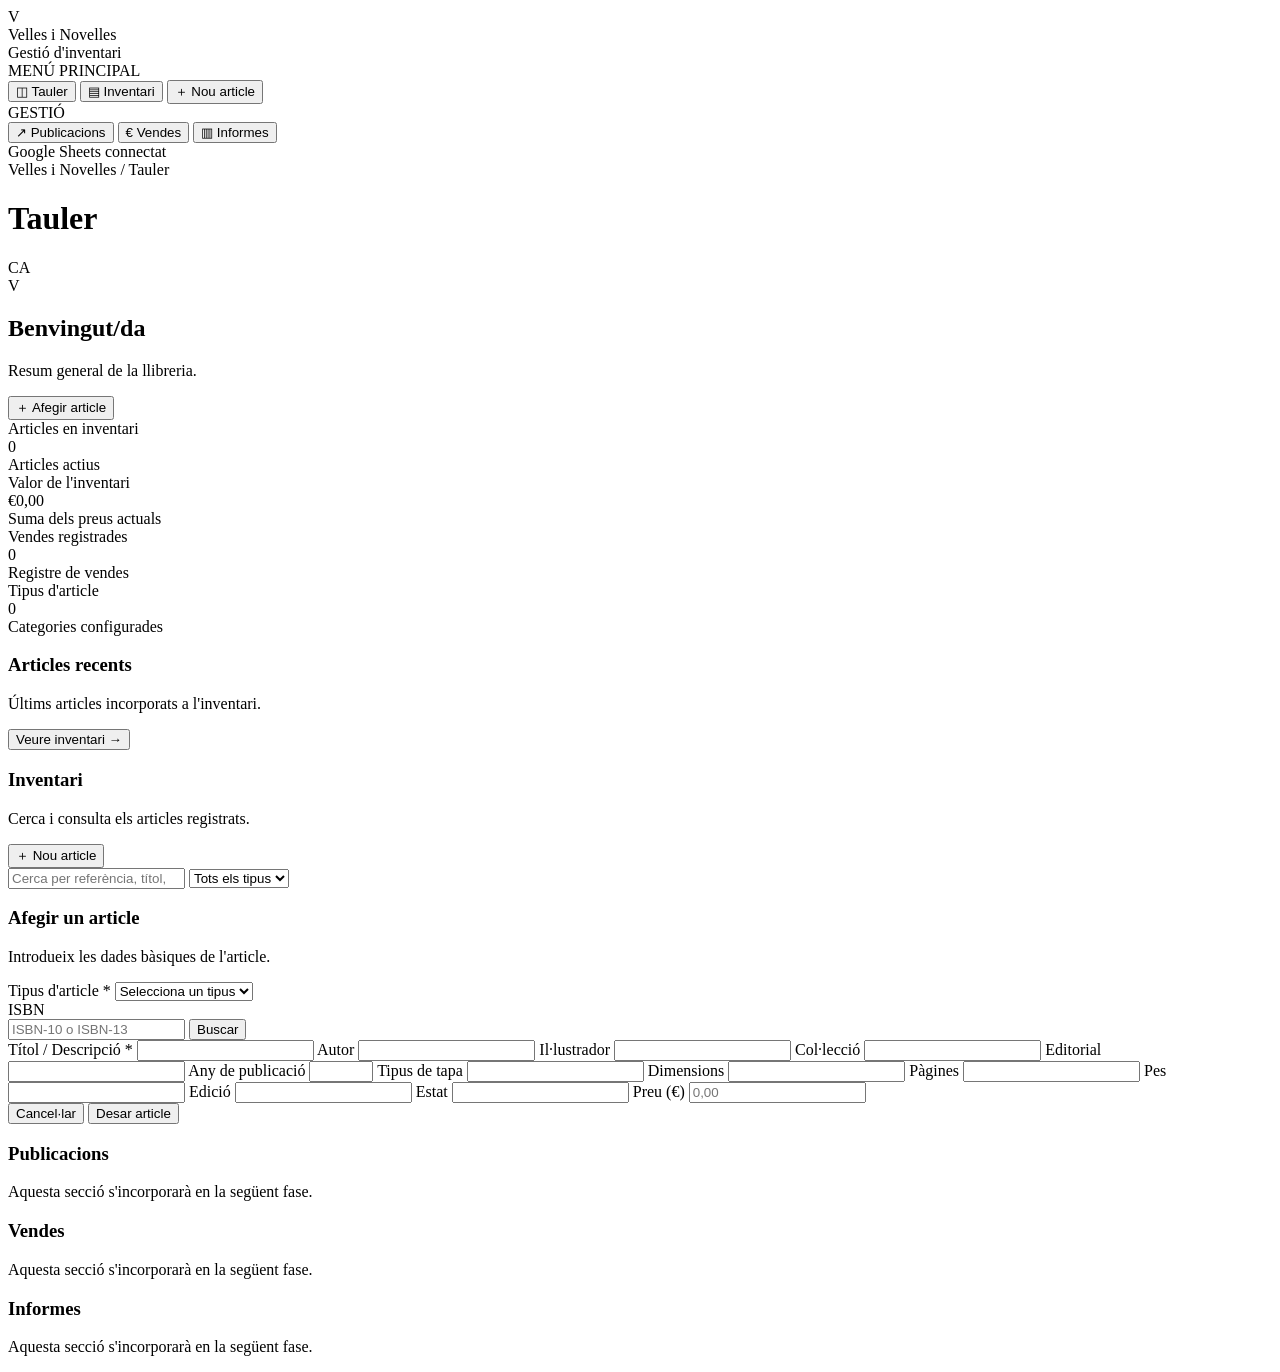
==== boekhandel-dev/Index.html @ a7af3a43 "Add Apps Script development project" ====
<!DOCTYPE html>
<html>
<head>
  <base target="_top">
  <?!= include('Styles'); ?>
</head>
<body>
  <div class="app-shell">

    <aside class="sidebar">
      <div class="brand">
        <div class="brand-mark">V</div>
        <div>
          <div class="brand-name" data-i18n="appName">Velles i Novelles</div>
          <div class="brand-subtitle" data-i18n="appSubtitle">Gestió d'inventari</div>
        </div>
      </div>

      <div class="nav-label" data-i18n="mainMenu">MENÚ PRINCIPAL</div>

      <button class="nav-item active" data-page="dashboard">
        <span class="nav-icon">◫</span>
        <span data-i18n="dashboard">Tauler</span>
      </button>

      <button class="nav-item" data-page="inventory">
        <span class="nav-icon">▤</span>
        <span data-i18n="inventory">Inventari</span>
      </button>

      <button class="nav-item" data-page="new-item">
        <span class="nav-icon">＋</span>
        <span data-i18n="newItem">Nou article</span>
      </button>

      <div class="nav-label nav-label-spaced" data-i18n="management">GESTIÓ</div>

      <button class="nav-item" data-page="publications">
        <span class="nav-icon">↗</span>
        <span data-i18n="publications">Publicacions</span>
      </button>

      <button class="nav-item" data-page="sales">
        <span class="nav-icon">€</span>
        <span data-i18n="sales">Vendes</span>
      </button>

      <button class="nav-item" data-page="reports">
        <span class="nav-icon">▥</span>
        <span data-i18n="reports">Informes</span>
      </button>

      <div class="sidebar-footer">
        <div class="connection-dot"></div>
        <span data-i18n="connected">Google Sheets connectat</span>
      </div>
    </aside>

    <main class="main-area">
      <header class="topbar">
        <div>
          <div class="breadcrumb">Velles i Novelles / <span id="breadcrumb-page">Tauler</span></div>
          <h1 id="page-title">Tauler</h1>
        </div>
        <div class="topbar-right">
          <span class="language-tag">CA</span>
          <div class="avatar">V</div>
        </div>
      </header>

      <div id="message-area"></div>

      <section id="dashboard-page" class="page">
        <div class="welcome">
          <div>
            <h2>Benvingut/da</h2>
            <p>Resum general de la llibreria.</p>
          </div>
          <button class="primary-button" onclick="startNewItem()">
            ＋ Afegir article
          </button>
        </div>

        <div class="stats-grid">
          <div class="stat-card">
            <div class="stat-label">Articles en inventari</div>
            <div class="stat-value" id="stat-items">0</div>
            <div class="stat-note">Articles actius</div>
          </div>

          <div class="stat-card">
            <div class="stat-label">Valor de l'inventari</div>
            <div class="stat-value" id="stat-value">€0,00</div>
            <div class="stat-note">Suma dels preus actuals</div>
          </div>

          <div class="stat-card">
            <div class="stat-label">Vendes registrades</div>
            <div class="stat-value" id="stat-sales">0</div>
            <div class="stat-note">Registre de vendes</div>
          </div>

          <div class="stat-card">
            <div class="stat-label">Tipus d'article</div>
            <div class="stat-value" id="stat-types">0</div>
            <div class="stat-note">Categories configurades</div>
          </div>
        </div>

        <div class="content-card">
          <div class="card-heading">
            <div>
              <h3>Articles recents</h3>
              <p>Últims articles incorporats a l'inventari.</p>
            </div>
            <button class="text-button" onclick="showPage('inventory')">
              Veure inventari →
            </button>
          </div>

          <div id="recent-items"></div>
        </div>
      </section>

      <section id="inventory-page" class="page hidden">
        <div class="content-card">
          <div class="card-heading">
            <div>
              <h3>Inventari</h3>
              <p>Cerca i consulta els articles registrats.</p>
            </div>
            <button class="primary-button" onclick="startNewItem()">
              ＋ Nou article
            </button>
          </div>

          <div class="search-row inventory-filters">
            <input
              id="inventory-search"
              type="search"
              placeholder="Cerca per referència, títol, autor o ISBN..."
              oninput="renderInventory()"
            >
            <select id="inventory-type-filter" onchange="renderInventory()">
              <option value="">Tots els tipus</option>
            </select>
          </div>

          <div id="inventory-table"></div>
        </div>
      </section>

      <section id="new-item-page" class="page hidden">
        <div class="content-card form-card">
          <div class="card-heading">
            <div>
              <h3 id="form-heading">Afegir un article</h3>
              <p id="form-description">Introdueix les dades bàsiques de l'article.</p>
            </div>
          </div>

          <div id="reference-warning" class="notice hidden"></div>

          <form id="item-form" onsubmit="submitItem(event)">
            <div class="form-grid">
              <label class="field">
                <span>Tipus d'article *</span>
                <select id="item_type_id" required>
                  <option value="">Selecciona un tipus</option>
                </select>
              </label>

              <div class="field">
                <label for="isbn">ISBN</label>
                <div class="isbn-lookup-row">
                  <input
                    type="text"
                    id="isbn"
                    name="isbn"
                    placeholder="ISBN-10 o ISBN-13"
                  >
                  <button type="button" id="lookup_isbn_button">
                  Buscar
                  </button>
                  <span id="isbn_lookup_message" class="field-error hidden"></span>
                </div>

              </div>

              <label class="field">
                <span>Títol / Descripció *</span>
                <input id="title" required>
              </label>

              <label class="field">
                <span>Autor</span>
                <input id="author">
              </label>

              <label class="field">
                <span>Il·lustrador</span>
                <input id="illustrator">
              </label>

              <label class="field">
                <span>Col·lecció</span>
                <input id="collection">
              </label>

              <label class="field">
                <span>Editorial</span>
                <input id="publisher">
              </label>

              <label class="field">
                <span>Any de publicació</span>
                <input id="publication_year" type="number" min="0" max="2100">
              </label>

              <label class="field">
                <span>Tipus de tapa</span>
                <input id="cover_type">
              </label>

              <label class="field">
                <span>Dimensions</span>
                <input id="dimensions">
              </label>

              <label class="field">
                <span>Pàgines</span>
                <input id="pages">
              </label>

              <label class="field">
                <span>Pes</span>
                <input id="weight">
              </label>

              <label class="field">
                <span>Edició</span>
                <input id="edition">
              </label>

              <label class="field">
                <span>Estat</span>
                <input id="condition">
              </label>

              <label class="field">
                <span>Preu (€)</span>
                <input id="asking_price" type="text" inputmode="decimal" placeholder="0,00" autocomplete="off">
                <span id="asking_price_error" class="field-error hidden"></span>
              </label>
            </div>

            <div class="form-actions">
              <button type="button" class="secondary-button"
                onclick="showPage('inventory')">
                Cancel·lar
              </button>
              <button type="submit" class="primary-button" id="save-button">
                Desar article
              </button>
            </div>
          </form>
        </div>
      </section>

      <section id="publications-page" class="page hidden">
        <div class="content-card">
          <h3>Publicacions</h3>
          <p>Aquesta secció s'incorporarà en la següent fase.</p>
        </div>
      </section>

      <section id="sales-page" class="page hidden">
        <div class="content-card">
          <h3>Vendes</h3>
          <p>Aquesta secció s'incorporarà en la següent fase.</p>
        </div>
      </section>

      <section id="reports-page" class="page hidden">
        <div class="content-card">
          <h3>Informes</h3>
          <p>Aquesta secció s'incorporarà en la següent fase.</p>
        </div>
      </section>
    </main>
  </div>

  <?!= include('Client'); ?>
</body>
</html>
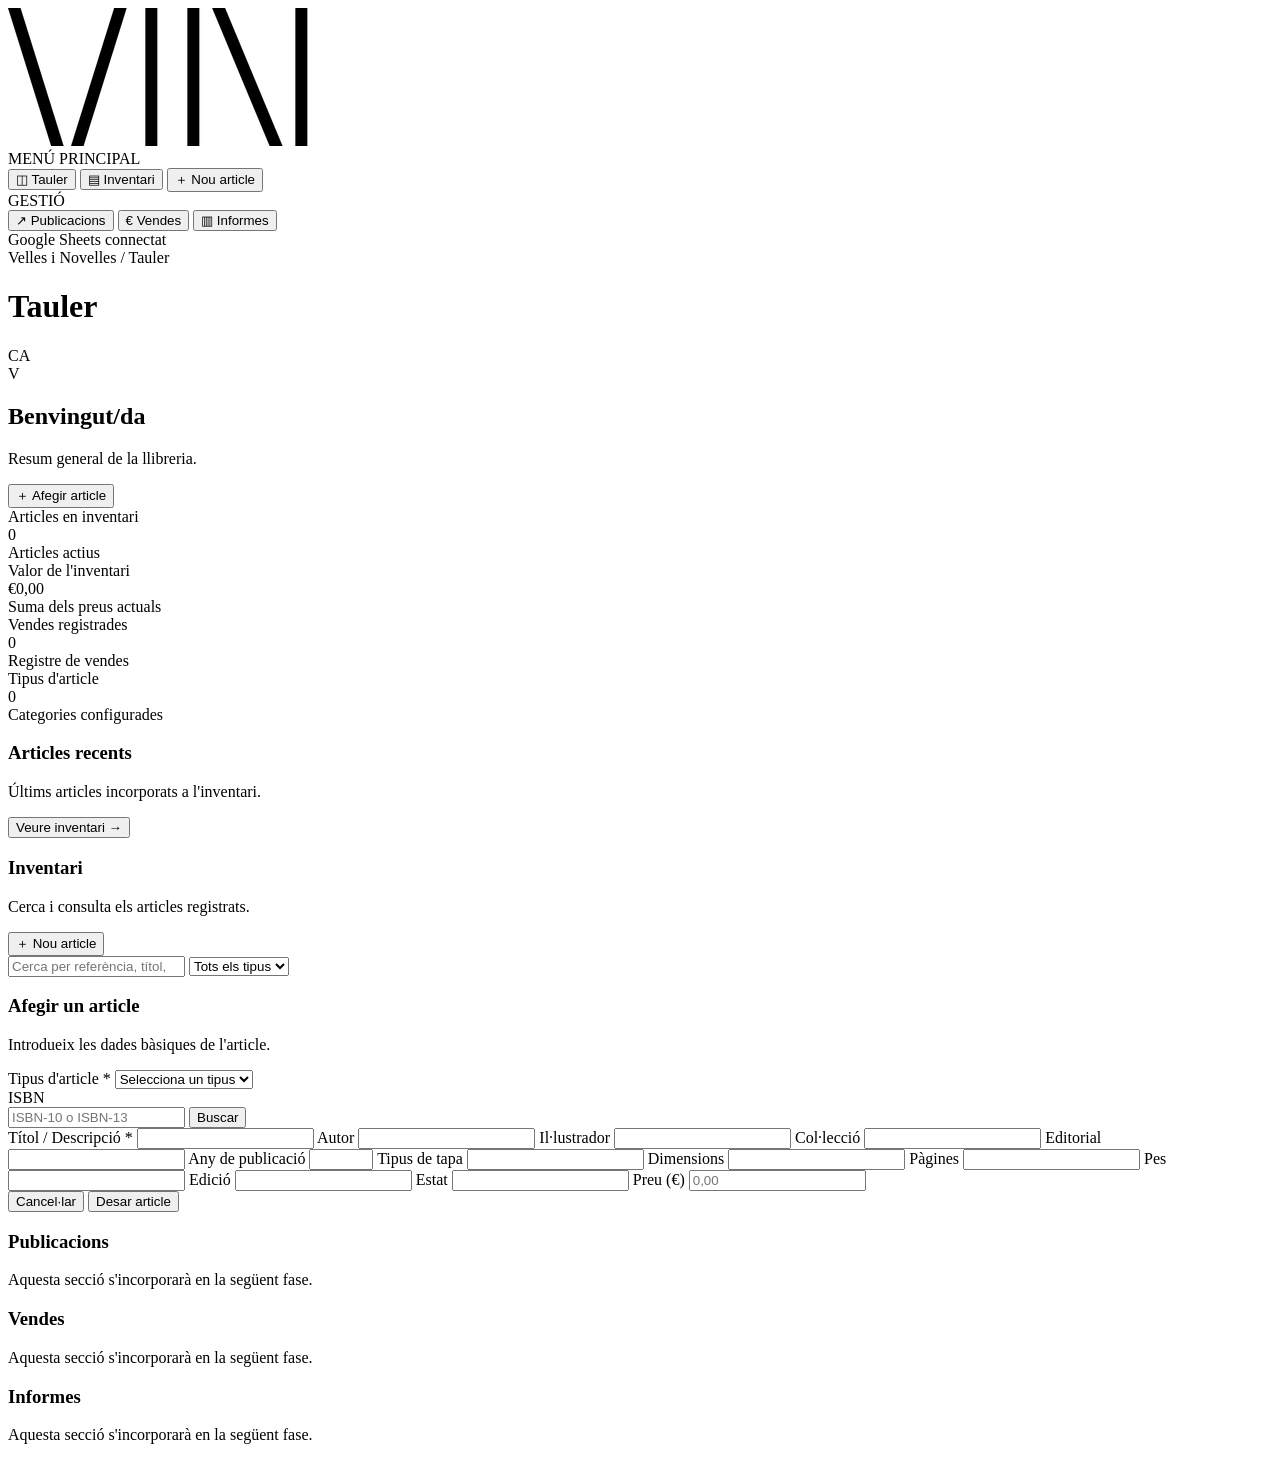
==== commit dfe0f5ae: "Add Velles i Novelles logo" ====
--- a/boekhandel-dev/Index.html
+++ b/boekhandel-dev/Index.html
@@ -10,11 +10,11 @@
 
     <aside class="sidebar">
       <div class="brand">
-        <div class="brand-mark">V</div>
-        <div>
-          <div class="brand-name" data-i18n="appName">Velles i Novelles</div>
-          <div class="brand-subtitle" data-i18n="appSubtitle">Gestió d'inventari</div>
-        </div>
+        <img
+          class="brand-logo"
+          src="[data-uri]"
+          alt="Velles i Novelles"
+        >
       </div>
 
       <div class="nav-label" data-i18n="mainMenu">MENÚ PRINCIPAL</div>
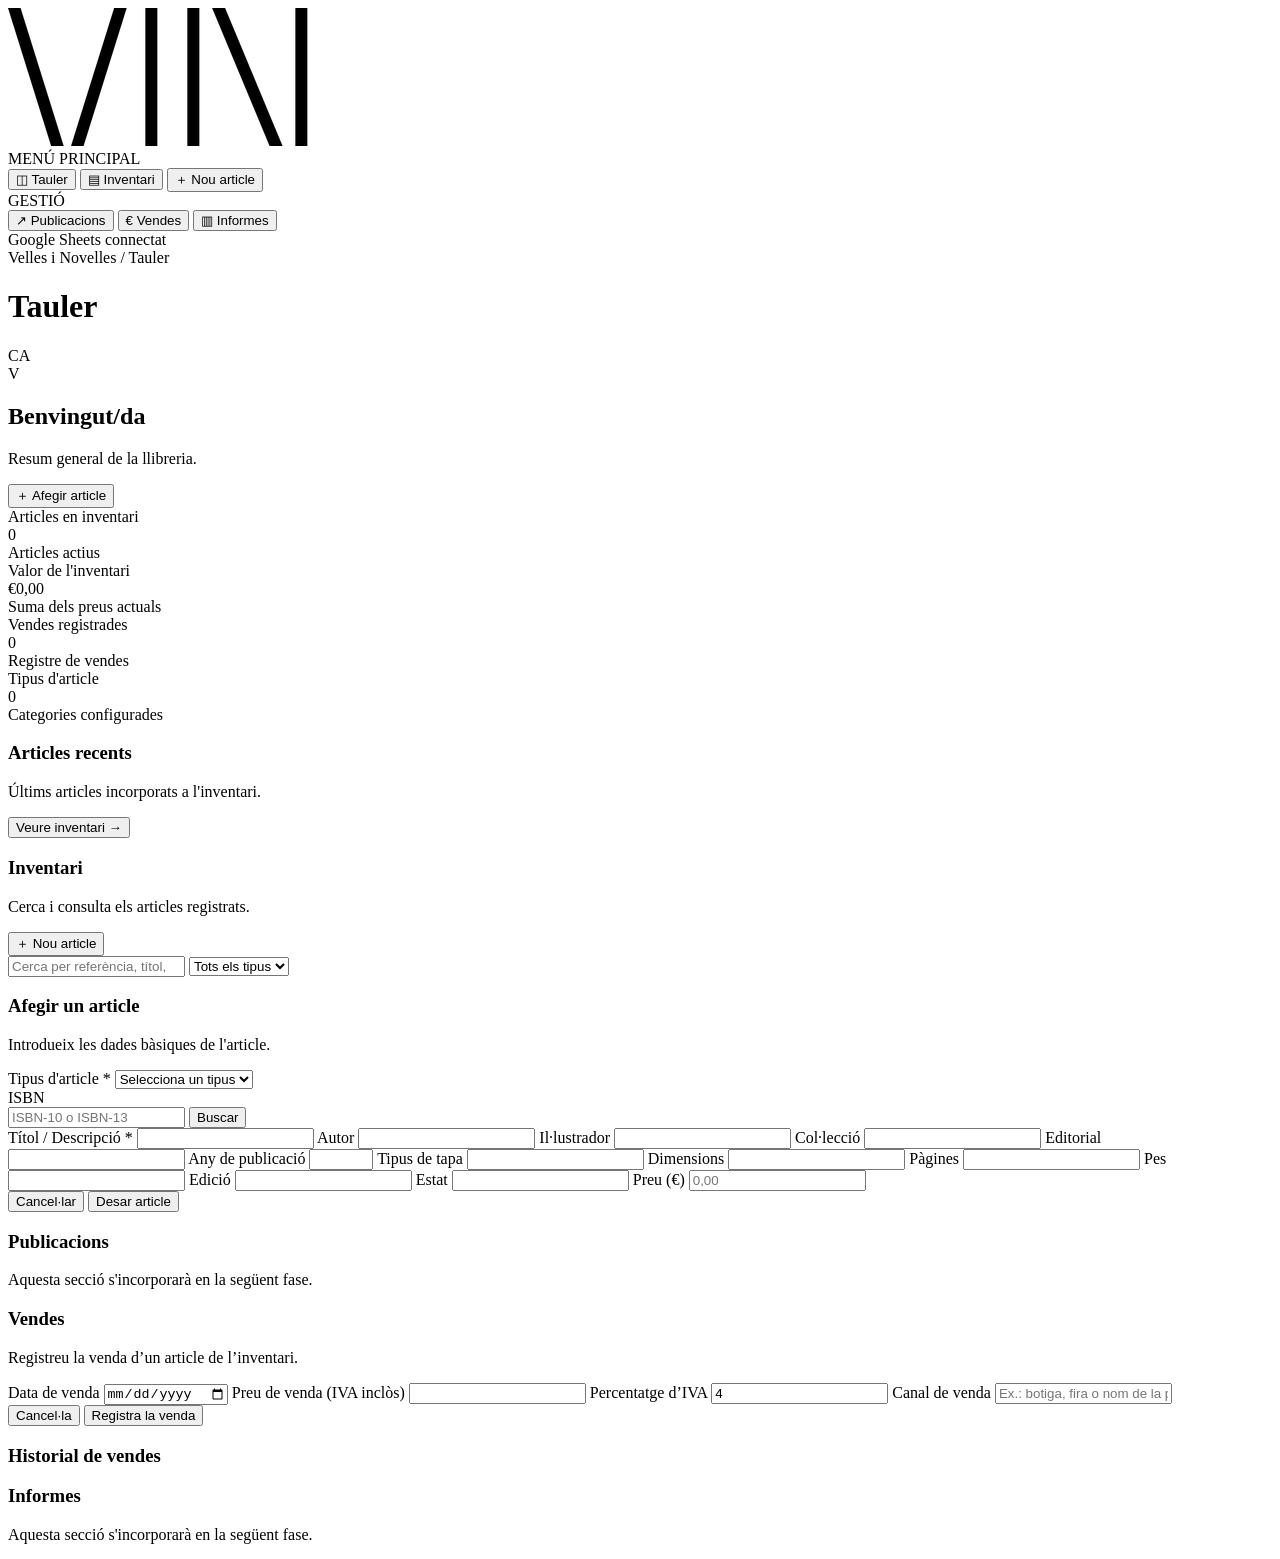
==== commit 40db8263: "Build sales module with VAT and channel tracking" ====
--- a/boekhandel-dev/Index.html
+++ b/boekhandel-dev/Index.html
@@ -275,10 +275,52 @@
         </div>
       </section>
 
-      <section id="sales-page" class="page hidden">
-        <div class="content-card">
-          <h3>Vendes</h3>
-          <p>Aquesta secció s'incorporarà en la següent fase.</p>
+<section id="sales-page" class="page hidden">
+        <div class="content-card">
+          <div class="card-heading">
+            <div>
+              <h3 data-i18n="sales">Vendes</h3>
+              <p data-i18n="saleIntro">Registreu la venda d’un article de l’inventari.</p>
+            </div>
+          </div>
+        </div>
+
+        <div id="sale-form-container" class="content-card sale-form-card hidden">
+          <div id="sale-item-summary" class="notice"></div>
+          <form id="sale-form">
+            <input id="sale-item-id" type="hidden">
+            <div class="form-grid">
+              <label class="field">
+                <span data-i18n="saleDate">Data de venda</span>
+                <input id="sale-date" type="date" required>
+              </label>
+              <label class="field">
+                <span data-i18n="saleGross">Preu de venda (IVA inclòs)</span>
+                <input id="sale-gross-price" type="text" inputmode="decimal" required>
+              </label>
+              <label class="field">
+                <span data-i18n="vatRateLabel">Percentatge d’IVA</span>
+                <input id="sale-vat-rate" type="text" inputmode="decimal" value="4" required>
+              </label>
+              <label class="field">
+                <span data-i18n="salesChannel">Canal de venda</span>
+                <input id="sale-channel" type="text" data-i18n-placeholder="salesChannelPlaceholder" placeholder="Ex.: botiga, fira o nom de la plataforma" maxlength="120" required>
+              </label>
+            </div>
+            <div class="form-actions">
+              <button id="cancel-sale-button" class="secondary-button" type="button" data-i18n="cancel">Cancel·la</button>
+              <button id="save-sale-button" class="primary-button" type="submit" data-i18n="saleSave">Registra la venda</button>
+            </div>
+          </form>
+        </div>
+
+        <div class="content-card">
+          <div class="card-heading">
+            <div>
+              <h3 data-i18n="saleHistory">Historial de vendes</h3>
+            </div>
+          </div>
+          <div id="sales-history-table"></div>
         </div>
       </section>
 
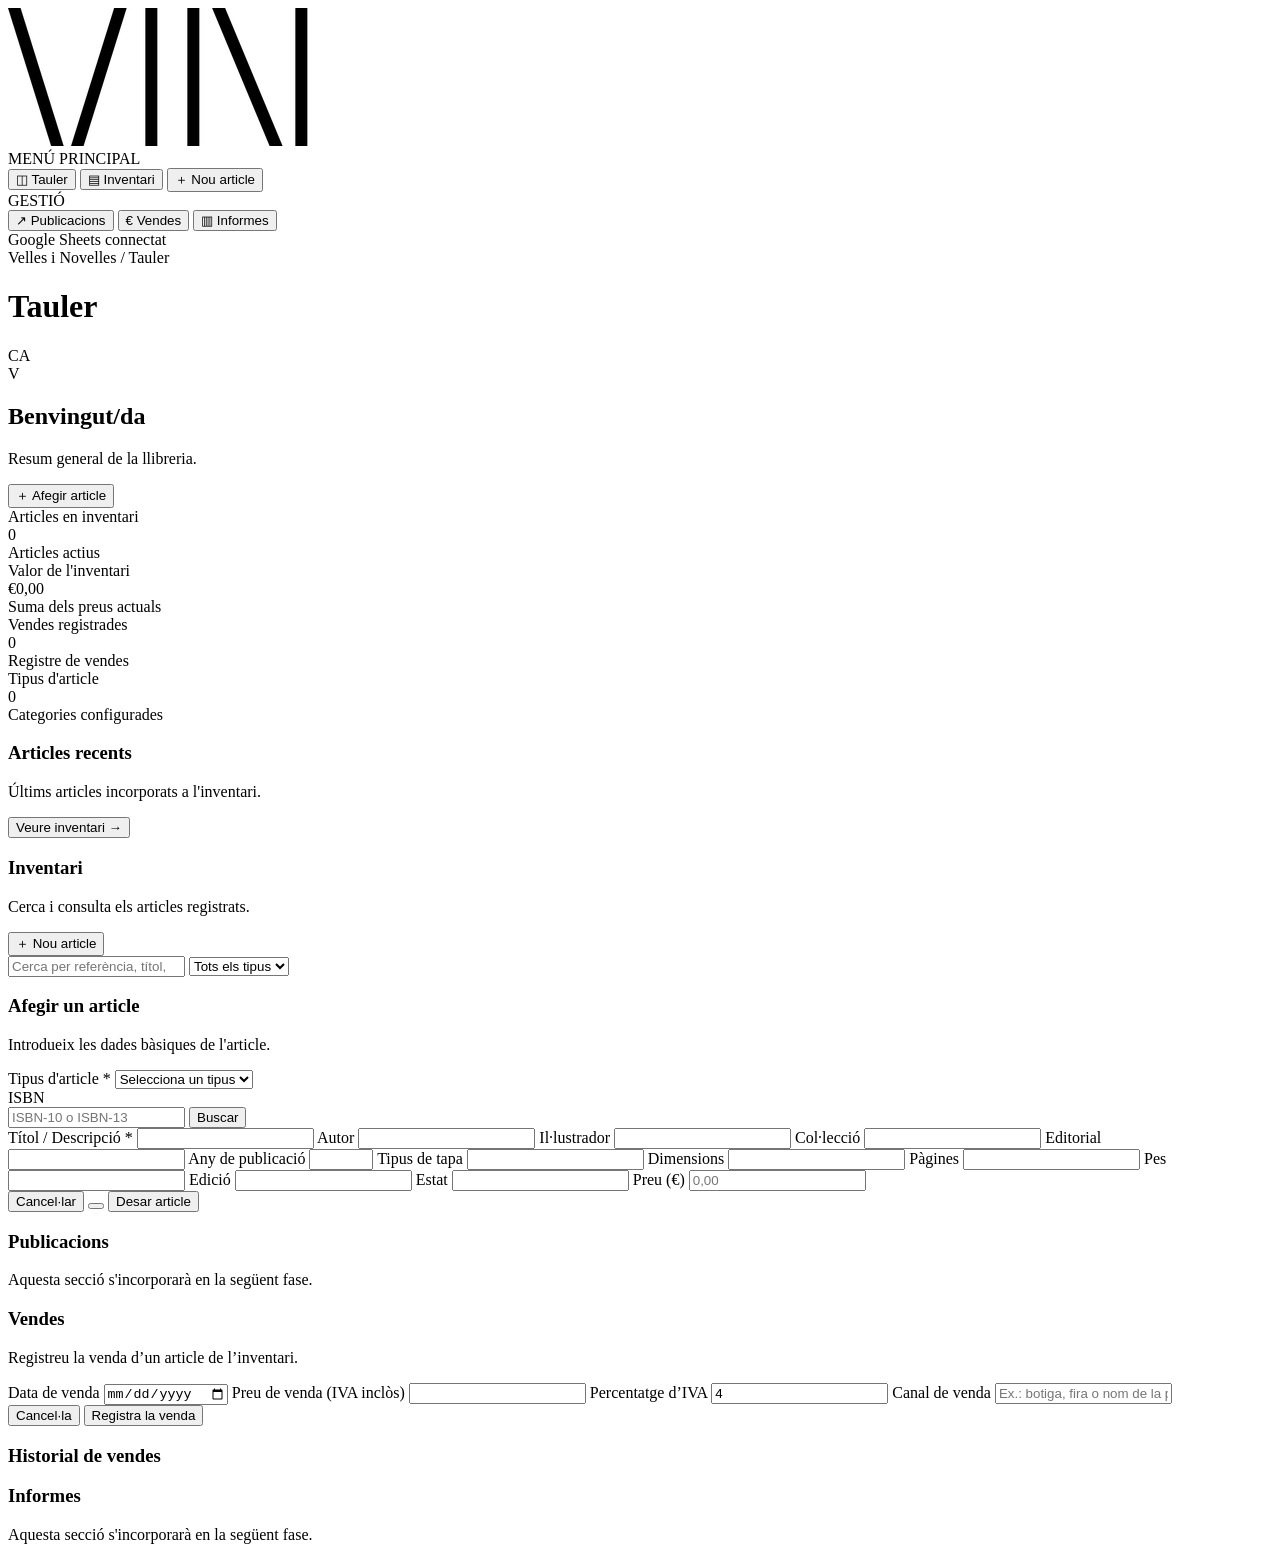
==== commit 23aad69d: "Add sale action to item editor" ====
--- a/boekhandel-dev/Index.html
+++ b/boekhandel-dev/Index.html
@@ -260,7 +260,8 @@
                 onclick="showPage('inventory')">
                 Cancel·lar
               </button>
-              <button type="submit" class="primary-button" id="save-button">
+              <button type="button" class="secondary-button hidden" id="sell-item-button"></button>
+        <button type="submit" class="primary-button" id="save-button">
                 Desar article
               </button>
             </div>
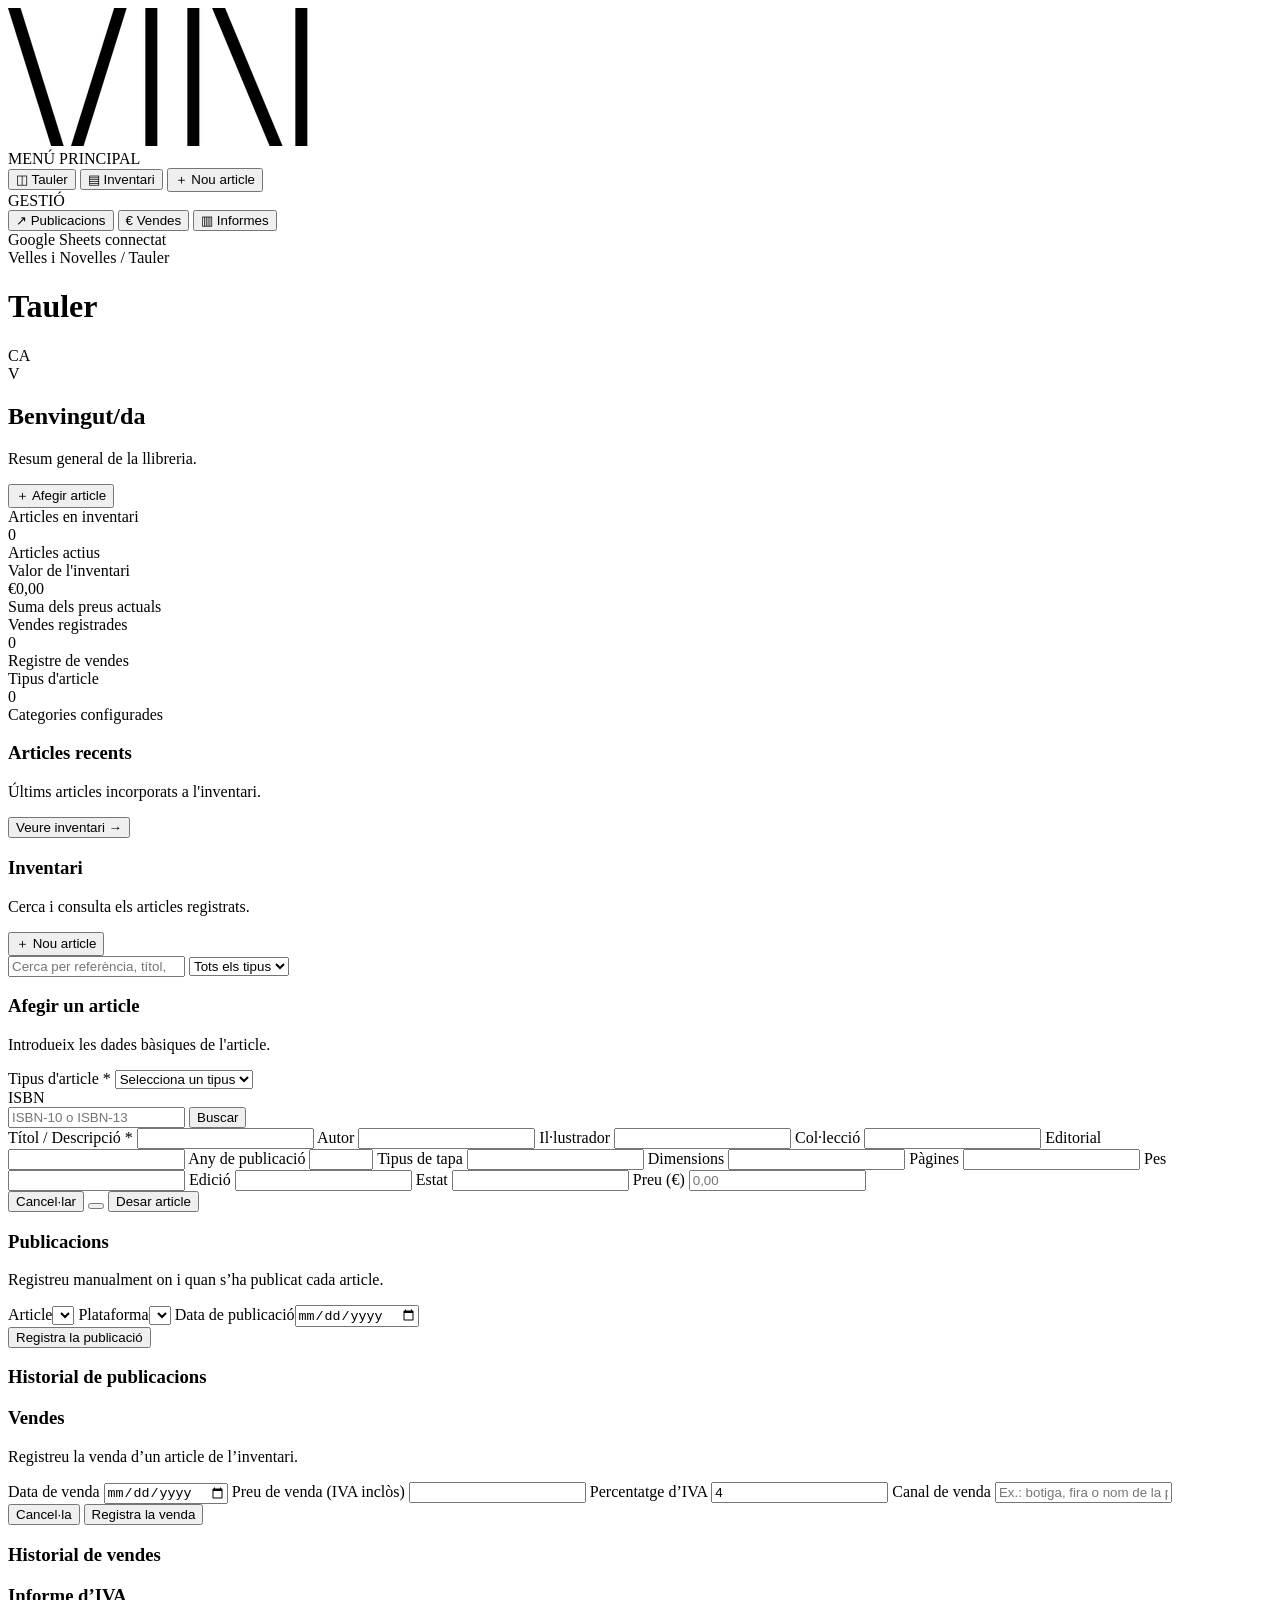
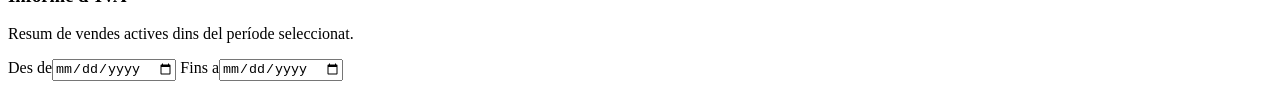
==== commit 9a482776: "Add manual publications and VAT reports" ====
--- a/boekhandel-dev/Index.html
+++ b/boekhandel-dev/Index.html
@@ -271,8 +271,17 @@
 
       <section id="publications-page" class="page hidden">
         <div class="content-card">
-          <h3>Publicacions</h3>
-          <p>Aquesta secció s'incorporarà en la següent fase.</p>
+          <div class="card-heading"><div><h3>Publicacions</h3><p>Registreu manualment on i quan s’ha publicat cada article.</p></div></div>
+          <form id="publication-form">
+            <div class="form-grid">
+              <label class="field"><span>Article</span><select id="publication-item" required></select></label>
+              <label class="field"><span>Plataforma</span><select id="publication-platform" required></select></label>
+              <label class="field"><span>Data de publicació</span><input id="publication-date" type="date" required></label>
+            </div>
+            <div class="form-actions"><button id="save-publication-button" class="primary-button" type="submit">Registra la publicació</button></div>
+          </form>
+        </div>
+        <div class="content-card"><h3>Historial de publicacions</h3><div id="publications-table"></div>
         </div>
       </section>
 
@@ -327,8 +336,13 @@
 
       <section id="reports-page" class="page hidden">
         <div class="content-card">
-          <h3>Informes</h3>
-          <p>Aquesta secció s'incorporarà en la següent fase.</p>
+          <h3>Informe d’IVA</h3>
+          <p>Resum de vendes actives dins del període seleccionat.</p>
+          <div class="form-grid report-filters">
+            <label class="field"><span>Des de</span><input id="report-from" type="date"></label>
+            <label class="field"><span>Fins a</span><input id="report-to" type="date"></label>
+          </div>
+          <div id="vat-report"></div>
         </div>
       </section>
     </main>
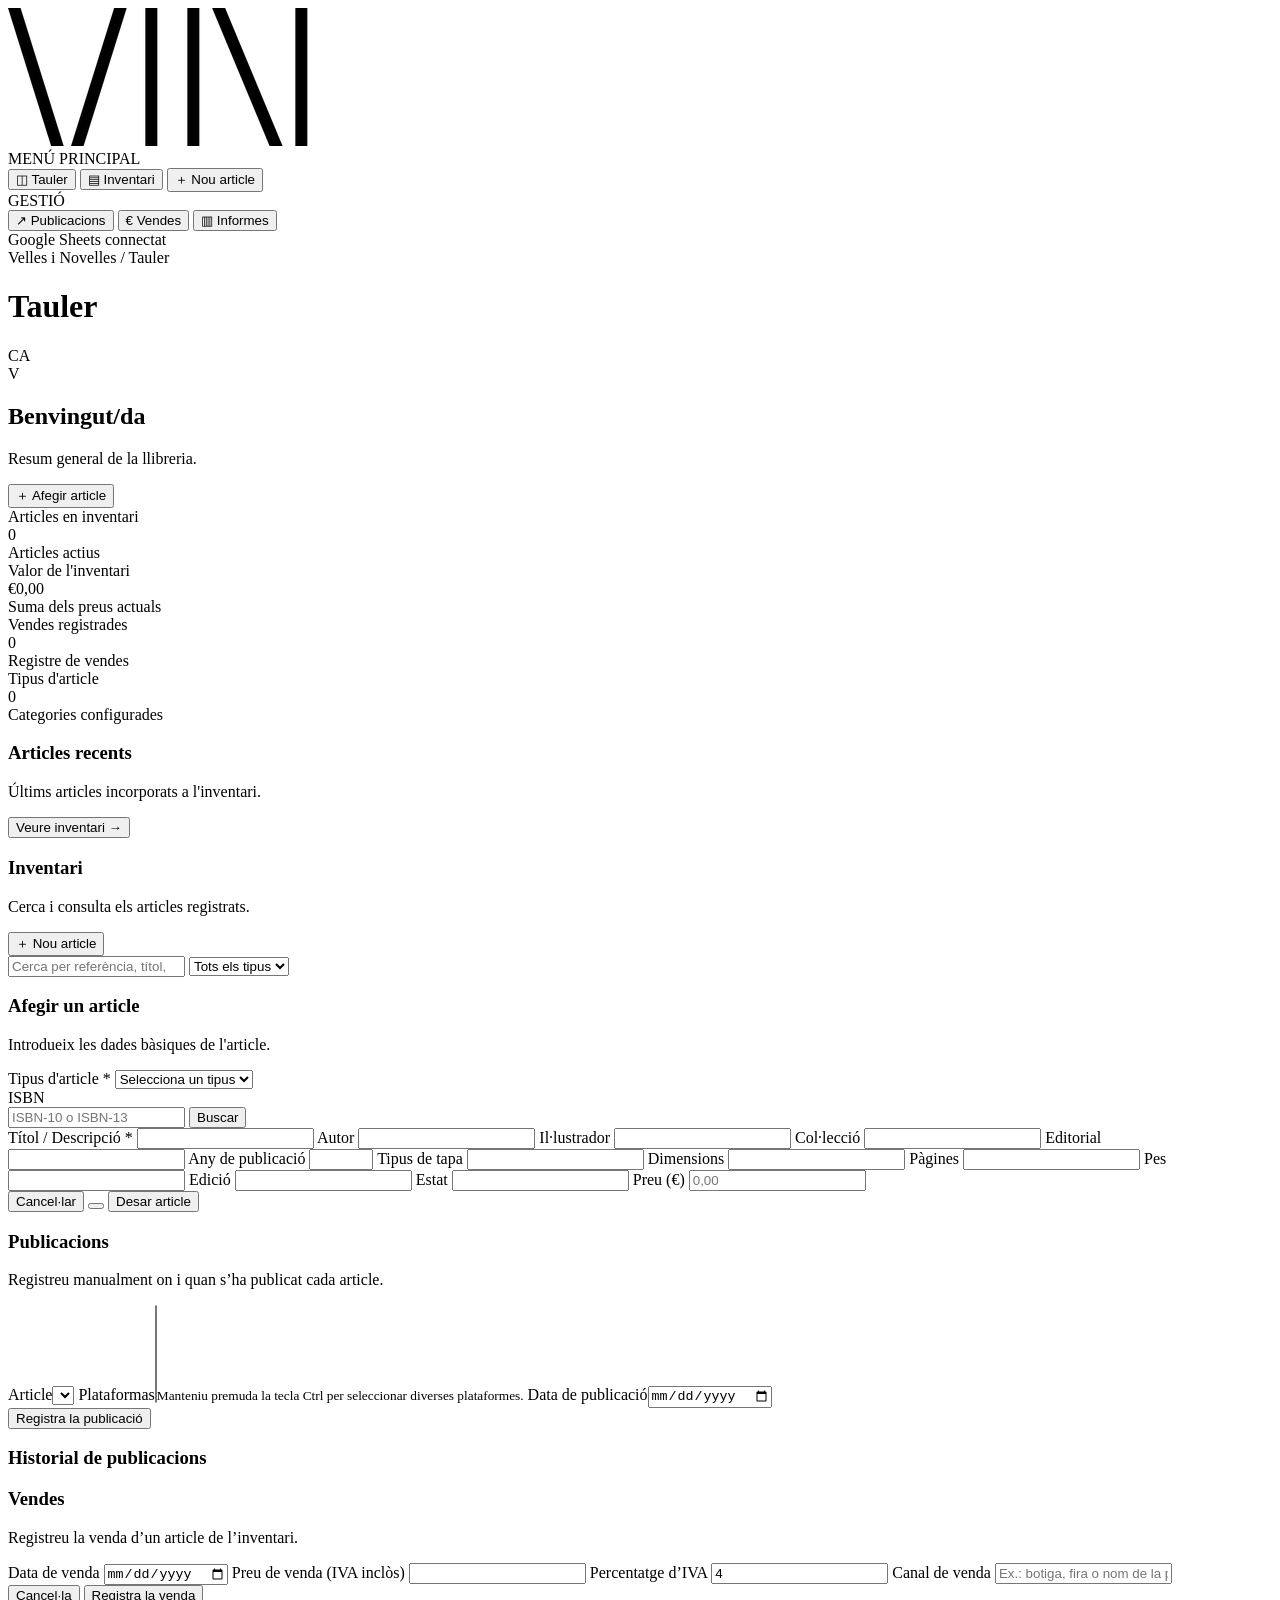
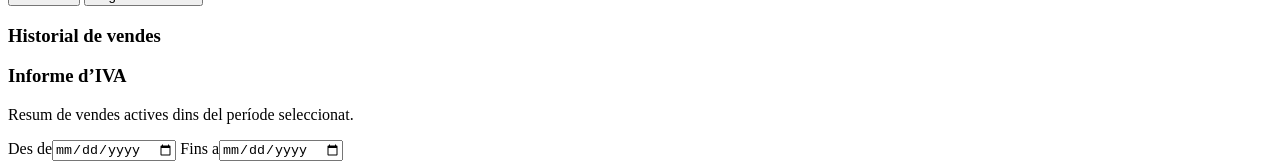
==== commit f6754e2c: "Allow multiple publication platforms" ====
--- a/boekhandel-dev/Index.html
+++ b/boekhandel-dev/Index.html
@@ -275,7 +275,7 @@
           <form id="publication-form">
             <div class="form-grid">
               <label class="field"><span>Article</span><select id="publication-item" required></select></label>
-              <label class="field"><span>Plataforma</span><select id="publication-platform" required></select></label>
+              <label class="field"><span>Plataformas</span><select id="publication-platform" class="multiple-select" multiple size="6" required aria-describedby="publication-platform-help"></select><small id="publication-platform-help" class="field-help">Manteniu premuda la tecla Ctrl per seleccionar diverses plataformes.</small></label>
               <label class="field"><span>Data de publicació</span><input id="publication-date" type="date" required></label>
             </div>
             <div class="form-actions"><button id="save-publication-button" class="primary-button" type="submit">Registra la publicació</button></div>
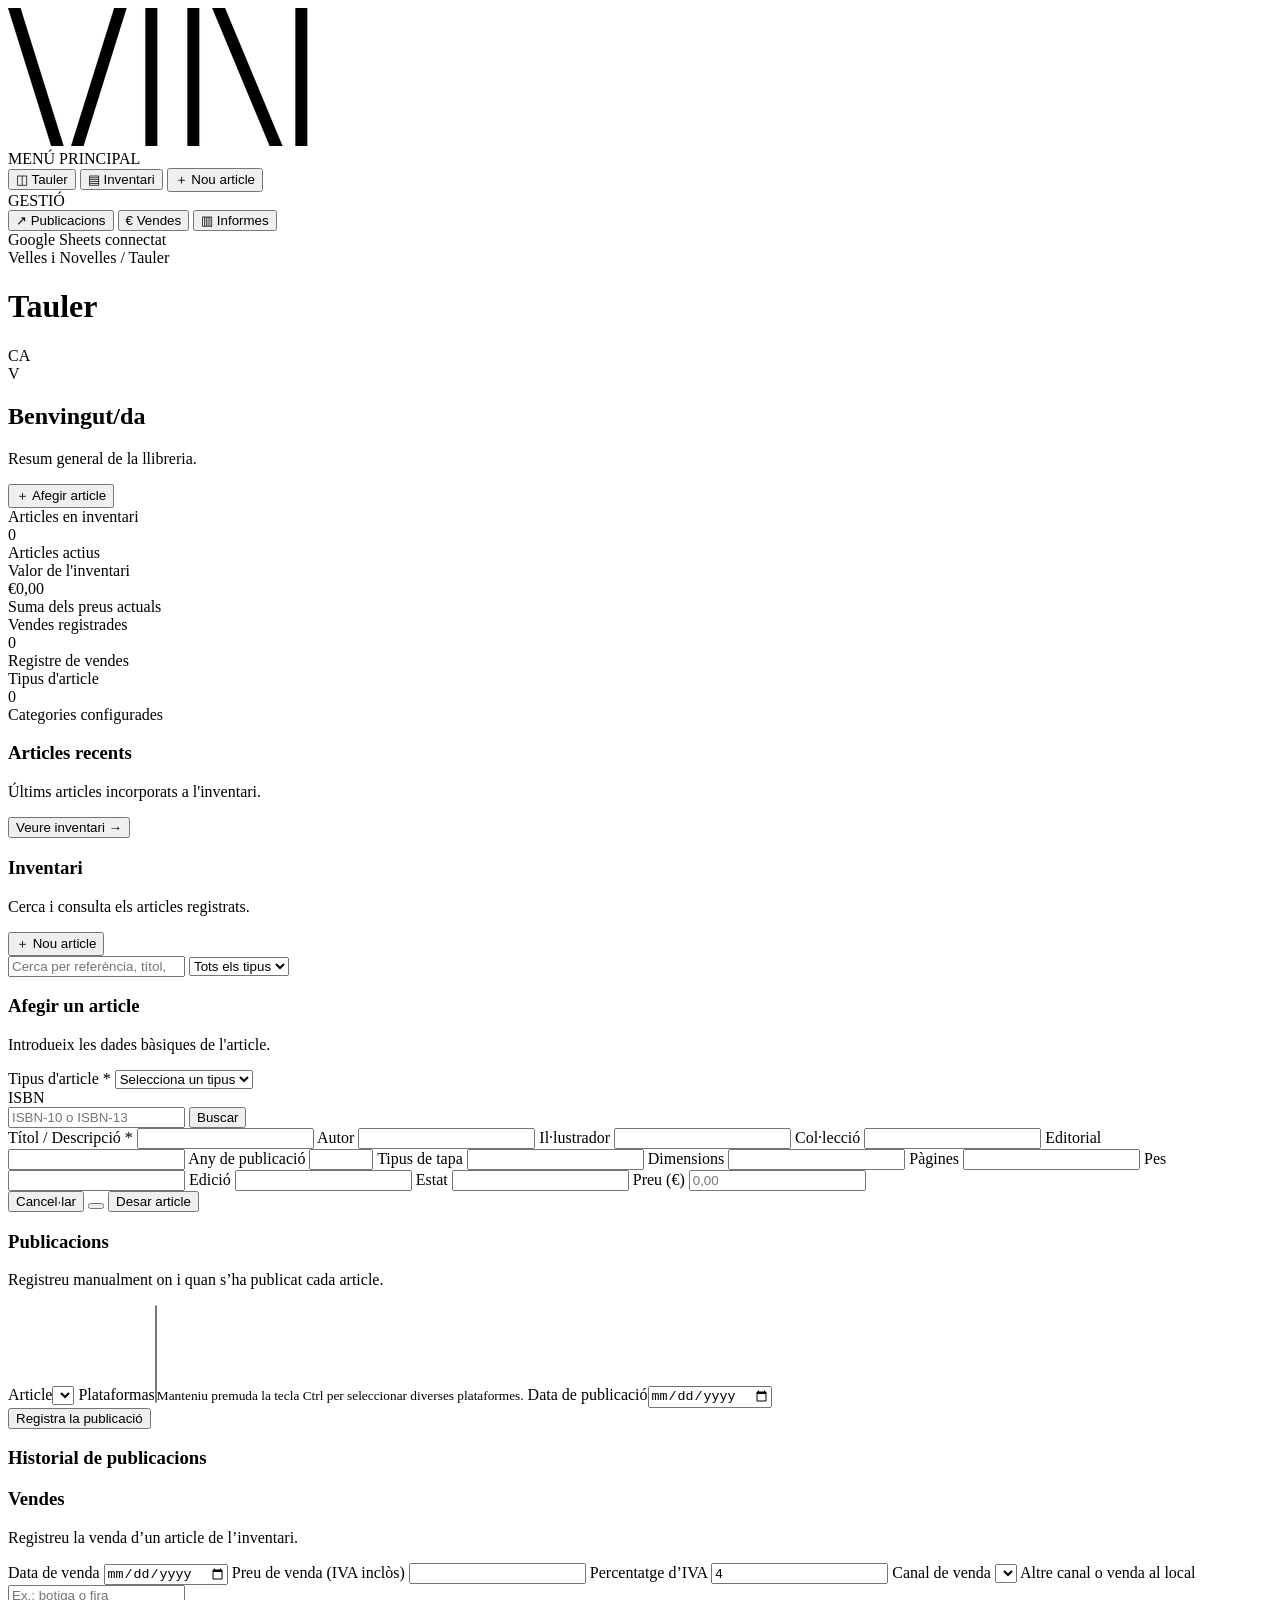
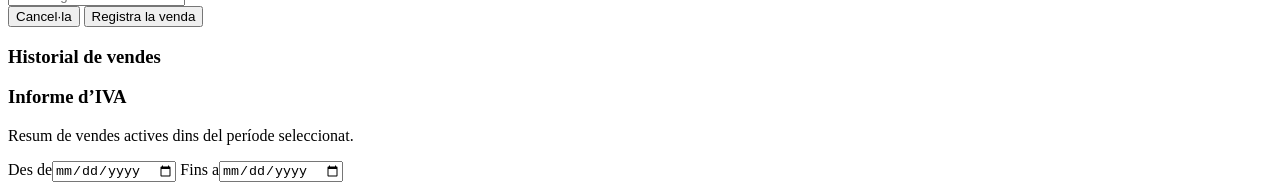
==== commit 16fbcd36: "Use item publication platforms for sales" ====
--- a/boekhandel-dev/Index.html
+++ b/boekhandel-dev/Index.html
@@ -314,7 +314,11 @@
               </label>
               <label class="field">
                 <span data-i18n="salesChannel">Canal de venda</span>
-                <input id="sale-channel" type="text" data-i18n-placeholder="salesChannelPlaceholder" placeholder="Ex.: botiga, fira o nom de la plataforma" maxlength="120" required>
+                <select id="sale-channel-type" required></select>
+              </label>
+              <label id="sale-other-channel-field" class="field hidden">
+                <span data-i18n="otherSaleChannel">Altre canal o venda al local</span>
+                <input id="sale-other-channel" type="text" maxlength="120" data-i18n-placeholder="salesChannelPlaceholder" placeholder="Ex.: botiga o fira">
               </label>
             </div>
             <div class="form-actions">
